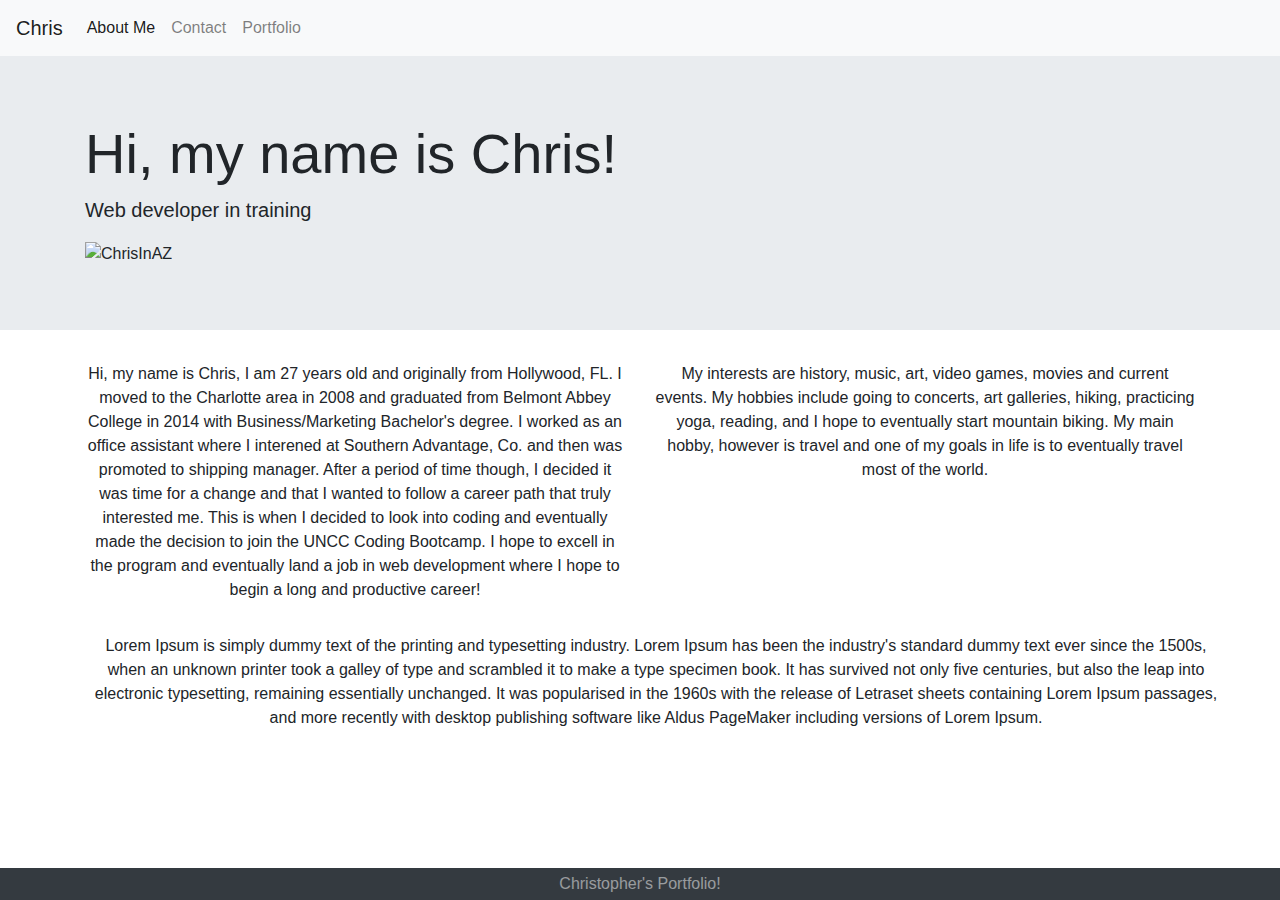
==== index.html @ a02beeba "final draft of HW2" ====
<!DOCTYPE html>
<html lang="en">
<head>

<!--Links to Bootstrap here and for collapsible hamburger menu to work for when page size is reduced.-->  <meta charset="UTF-8">

  <meta name="viewport" content="width=device-width, initial-scale=1.0">
  <meta http-equiv="X-UA-Compatible" content="ie=edge">
  <link rel="stylesheet" href="https://stackpath.bootstrapcdn.com/bootstrap/4.4.1/css/bootstrap.min.css"
      integrity="sha384-Vkoo8x4CGsO3+Hhxv8T/Q5PaXtkKtu6ug5TOeNV6gBiFeWPGFN9MuhOf23Q9Ifjh" crossorigin="anonymous">
  <link rel="stylesheet" href="https://maxcdn.bootstrapcdn.com/bootstrap/4.4.1/css/bootstrap.min.css">
  <script src="https://ajax.googleapis.com/ajax/libs/jquery/3.4.1/jquery.min.js">
  </script>
  <script src="https://cdnjs.cloudflare.com/ajax/libs/popper.js/1.16.0/umd/popper.min.js"></script>
  <script src="https://maxcdn.bootstrapcdn.com/bootstrap/4.4.1/js/bootstrap.min.js"></script>
    <title>Christopher's About Me</title>
</head>
<body>

  <!--Contact, About Me (index), and portfolio are all linked for easy navigation through page.-->
    
    <nav class="navbar navbar-expand-sm navbar-light bg-light">
        <a class="navbar-brand" href="index.html">Chris</a>
        <button class="navbar-toggler" type="button" data-toggle="collapse" data-target="#navbarSupportedContent" aria-controls="navbarSupportedContent" aria-expanded="false" aria-label="Toggle navigation">
          <span class="navbar-toggler-icon"></span>
        </button>
        <div class="collapse navbar-collapse" id="navbarSupportedContent">
          <ul class="navbar-nav mr-auto">
            <li class="nav-item active">
              <a class="nav-link" href="index.html">About Me<span class="sr-only">(current)</span></a>
            </li>
            <li class="nav-item">
              <a class="nav-link" href="contact.html">Contact</a>
            </li>
            <li class="nav-item">
                <a class="nav-link" href="portfolio.html">Portfolio</a>
              </li>
        </div>
      </nav>

      <div class="jumbotron jumbotron-fluid">
        <div class="container">
          <h1 class="display-4">Hi, my name is Chris!</h1>
          <p class="lead">Web developer in training</p>
          <img width="20%"
        src="https://ca.slack-edge.com/TS9EDQS87-USD824BPS-fc6f5577cc83-512" alt=ChrisInAZ>
        </div>
      </div>

      <div class="container">

<!--first set of paragraphs below are side by side on most normal sized screens, but will properly adjust and move on top of each other
      when window size is reduced and for small screens on mobile devices.-->

      <div class="row">
        <div class="col-xs-6 col-sm-6 col-md-6 col-lg-6 text-center">
            <p>Hi, my name is Chris, I am 27 years old and originally from Hollywood, FL. I moved to the Charlotte area in 2008 and graduated from Belmont Abbey
              College in 2014 with Business/Marketing Bachelor's degree. I worked as an office assistant where I interened at Southern Advantage, Co. 
              and then was promoted to shipping manager. After a period of time though, I decided it was time for a change and that I wanted to follow a career
              path that truly interested me. This is when I decided to look into coding and eventually made the decision to join the UNCC Coding Bootcamp.
              I hope to excell in the program and eventually land a job in web development where I hope to begin a long and productive career!</p>
        </div>
        <div class="col-xs-6 col-sm-6 col-md-6 col-lg-6 text-center">
            <p>My interests are history, music, art, video games, movies and current events. My hobbies include going to concerts, art galleries, hiking, practicing
              yoga, reading, and I hope to eventually start mountain biking. My main hobby, however is travel and one of my goals in life is to eventually travel most of the world.</p>
        </div>

        <div class="row">
          <div class="col-xs-12 col-sm-12 col-md-12 col-lg-12 m-3 text-center">
            <p>Lorem Ipsum is simply dummy text of the printing and typesetting industry. Lorem Ipsum has been the industry's standard dummy text ever since the 1500s, when an unknown printer took a galley of type and scrambled it to make a type specimen book. It has survived not only five centuries, but also the leap into electronic typesetting, remaining essentially unchanged. It was popularised in the 1960s with the release of Letraset sheets containing Lorem Ipsum passages, and more recently with desktop publishing software like Aldus PageMaker including versions of Lorem Ipsum.</p>
          </div>
        </div>
      </div>
    </div>

<!--Footer type is sticky, so it will move with rest of page when it is scrolled up and down.-->

    <footer class="page-footer font-small bg-dark fixed-bottom">
      <div class="text-center text-white-50 py-1">Christopher's Portfolio!</div>
    </footer>

</body>
</html>
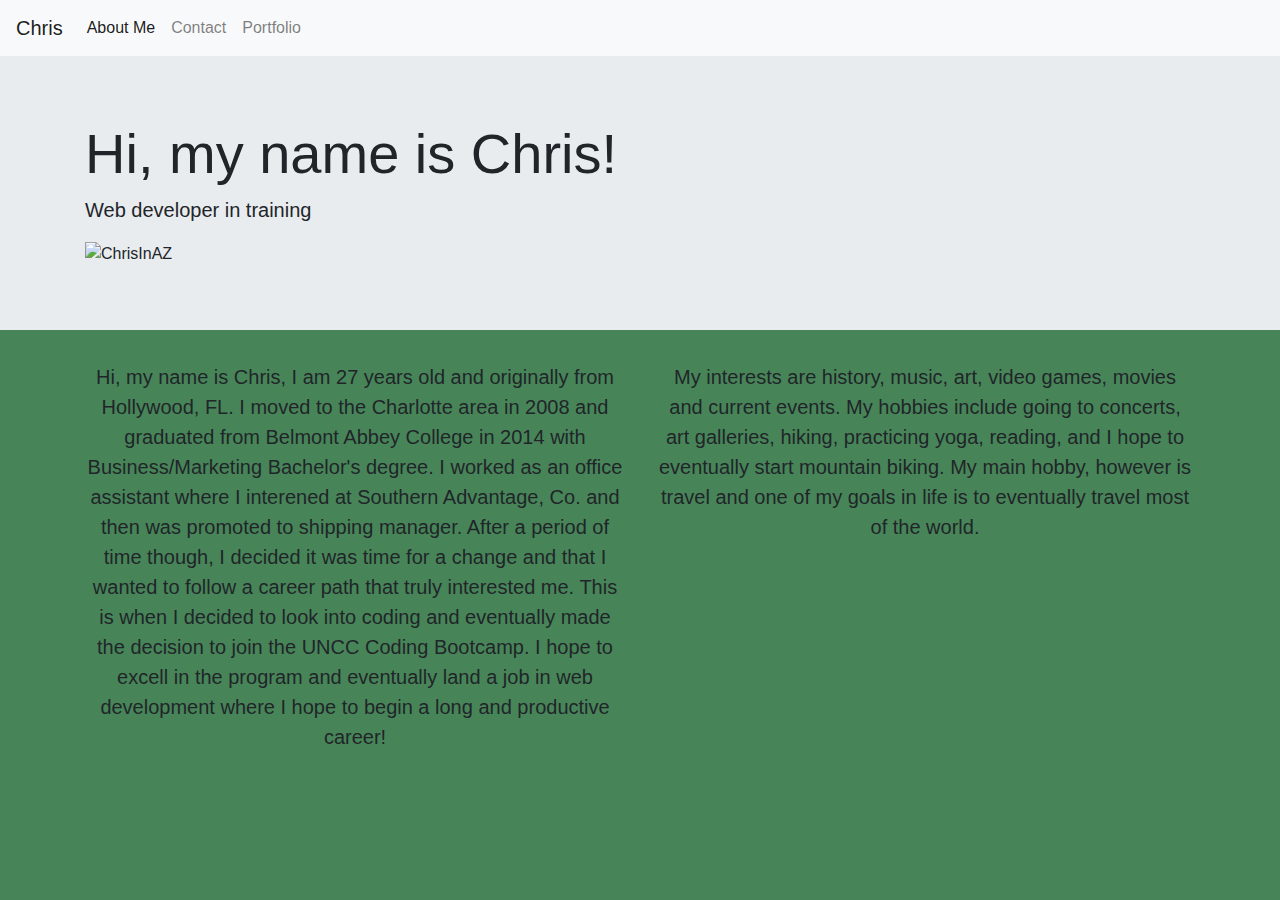
==== commit 4efd5e9e: "cleaned up code" ====
--- a/index.html
+++ b/index.html
@@ -1,83 +1,81 @@
 <!DOCTYPE html>
 <html lang="en">
+
 <head>
 
-<!--Links to Bootstrap here and for collapsible hamburger menu to work for when page size is reduced.-->  <meta charset="UTF-8">
+  <!--Links to Bootstrap here and for collapsible hamburger menu to work for when page size is reduced.-->
+  <meta charset="UTF-8">
 
   <meta name="viewport" content="width=device-width, initial-scale=1.0">
   <meta http-equiv="X-UA-Compatible" content="ie=edge">
   <link rel="stylesheet" href="https://stackpath.bootstrapcdn.com/bootstrap/4.4.1/css/bootstrap.min.css"
-      integrity="sha384-Vkoo8x4CGsO3+Hhxv8T/Q5PaXtkKtu6ug5TOeNV6gBiFeWPGFN9MuhOf23Q9Ifjh" crossorigin="anonymous">
+    integrity="sha384-Vkoo8x4CGsO3+Hhxv8T/Q5PaXtkKtu6ug5TOeNV6gBiFeWPGFN9MuhOf23Q9Ifjh" crossorigin="anonymous">
   <link rel="stylesheet" href="https://maxcdn.bootstrapcdn.com/bootstrap/4.4.1/css/bootstrap.min.css">
   <script src="https://ajax.googleapis.com/ajax/libs/jquery/3.4.1/jquery.min.js">
   </script>
   <script src="https://cdnjs.cloudflare.com/ajax/libs/popper.js/1.16.0/umd/popper.min.js"></script>
   <script src="https://maxcdn.bootstrapcdn.com/bootstrap/4.4.1/js/bootstrap.min.js"></script>
-    <title>Christopher's About Me</title>
+  <link rel="stylesheet" href="style.css">
+  <title>Christopher's About Me</title>
 </head>
+
 <body>
 
   <!--Contact, About Me (index), and portfolio are all linked for easy navigation through page.-->
-    
-    <nav class="navbar navbar-expand-sm navbar-light bg-light">
-        <a class="navbar-brand" href="index.html">Chris</a>
-        <button class="navbar-toggler" type="button" data-toggle="collapse" data-target="#navbarSupportedContent" aria-controls="navbarSupportedContent" aria-expanded="false" aria-label="Toggle navigation">
-          <span class="navbar-toggler-icon"></span>
-        </button>
-        <div class="collapse navbar-collapse" id="navbarSupportedContent">
-          <ul class="navbar-nav mr-auto">
-            <li class="nav-item active">
-              <a class="nav-link" href="index.html">About Me<span class="sr-only">(current)</span></a>
-            </li>
-            <li class="nav-item">
-              <a class="nav-link" href="contact.html">Contact</a>
-            </li>
-            <li class="nav-item">
-                <a class="nav-link" href="portfolio.html">Portfolio</a>
-              </li>
-        </div>
-      </nav>
 
-      <div class="jumbotron jumbotron-fluid">
-        <div class="container">
-          <h1 class="display-4">Hi, my name is Chris!</h1>
-          <p class="lead">Web developer in training</p>
-          <img width="20%"
-        src="https://ca.slack-edge.com/TS9EDQS87-USD824BPS-fc6f5577cc83-512" alt=ChrisInAZ>
-        </div>
+  <nav class="navbar navbar-expand-sm navbar-light bg-light">
+    <a class="navbar-brand" href="index.html">Chris</a>
+    <button class="navbar-toggler" type="button" data-toggle="collapse" data-target="#navbarSupportedContent"
+      aria-controls="navbarSupportedContent" aria-expanded="false" aria-label="Toggle navigation">
+      <span class="navbar-toggler-icon"></span>
+    </button>
+    <div class="collapse navbar-collapse" id="navbarSupportedContent">
+      <ul class="navbar-nav mr-auto">
+        <li class="nav-item active">
+          <a class="nav-link" href="index.html">About Me<span class="sr-only">(current)</span></a>
+        </li>
+        <li class="nav-item">
+          <a class="nav-link" href="contact.html">Contact</a>
+        </li>
+        <li class="nav-item">
+          <a class="nav-link" href="portfolio.html">Portfolio</a>
+        </li>
+    </div>
+  </nav>
+
+  <div class="jumbotron jumbotron-fluid">
+    <div class="container">
+      <h1 class="display-4">Hi, my name is Chris!</h1>
+      <p class="lead">Web developer in training</p>
+      <img width="20%" src="https://ca.slack-edge.com/TS9EDQS87-USD824BPS-fc6f5577cc83-512" alt=ChrisInAZ>
+    </div>
+  </div>
+
+  <div class="container">
+
+    <!--first set of paragraphs below are side by side on most normal sized screens, but will properly adjust and move on top of each other
+      when window size is reduced and for small screens on mobile devices.-->
+
+    <div class="row" id="bio">
+      <div class="col-xs-6 col-sm-6 col-md-6 col-lg-6 text-center">
+        <p>Hi, my name is Chris, I am 27 years old and originally from Hollywood, FL. I moved to the Charlotte area in
+          2008 and graduated from Belmont Abbey
+          College in 2014 with Business/Marketing Bachelor's degree. I worked as an office assistant where I interened
+          at Southern Advantage, Co.
+          and then was promoted to shipping manager. After a period of time though, I decided it was time for a change
+          and that I wanted to follow a career
+          path that truly interested me. This is when I decided to look into coding and eventually made the decision to
+          join the UNCC Coding Bootcamp.
+          I hope to excell in the program and eventually land a job in web development where I hope to begin a long and
+          productive career!</p>
+      </div>
+      <div class="col-xs-6 col-sm-6 col-md-6 col-lg-6 text-center">
+        <p>My interests are history, music, art, video games, movies and current events. My hobbies include going to
+          concerts, art galleries, hiking, practicing
+          yoga, reading, and I hope to eventually start mountain biking. My main hobby, however is travel and one of my
+          goals in life is to eventually travel most of the world.</p>
       </div>
 
-      <div class="container">
+</body>
 
-<!--first set of paragraphs below are side by side on most normal sized screens, but will properly adjust and move on top of each other
-      when window size is reduced and for small screens on mobile devices.-->
-
-      <div class="row">
-        <div class="col-xs-6 col-sm-6 col-md-6 col-lg-6 text-center">
-            <p>Hi, my name is Chris, I am 27 years old and originally from Hollywood, FL. I moved to the Charlotte area in 2008 and graduated from Belmont Abbey
-              College in 2014 with Business/Marketing Bachelor's degree. I worked as an office assistant where I interened at Southern Advantage, Co. 
-              and then was promoted to shipping manager. After a period of time though, I decided it was time for a change and that I wanted to follow a career
-              path that truly interested me. This is when I decided to look into coding and eventually made the decision to join the UNCC Coding Bootcamp.
-              I hope to excell in the program and eventually land a job in web development where I hope to begin a long and productive career!</p>
-        </div>
-        <div class="col-xs-6 col-sm-6 col-md-6 col-lg-6 text-center">
-            <p>My interests are history, music, art, video games, movies and current events. My hobbies include going to concerts, art galleries, hiking, practicing
-              yoga, reading, and I hope to eventually start mountain biking. My main hobby, however is travel and one of my goals in life is to eventually travel most of the world.</p>
-        </div>
-
-        <div class="row">
-          <div class="col-xs-12 col-sm-12 col-md-12 col-lg-12 m-3 text-center">
-            <p>Lorem Ipsum is simply dummy text of the printing and typesetting industry. Lorem Ipsum has been the industry's standard dummy text ever since the 1500s, when an unknown printer took a galley of type and scrambled it to make a type specimen book. It has survived not only five centuries, but also the leap into electronic typesetting, remaining essentially unchanged. It was popularised in the 1960s with the release of Letraset sheets containing Lorem Ipsum passages, and more recently with desktop publishing software like Aldus PageMaker including versions of Lorem Ipsum.</p>
-          </div>
-        </div>
-      </div>
-    </div>
-
-<!--Footer type is sticky, so it will move with rest of page when it is scrolled up and down.-->
-
-    <footer class="page-footer font-small bg-dark fixed-bottom">
-      <div class="text-center text-white-50 py-1">Christopher's Portfolio!</div>
-    </footer>
-
-</body>
 </html>--- a/style.css
+++ b/style.css
@@ -0,0 +1,29 @@
+body {
+    background-color: #478559;
+}
+
+#contact-me {
+    padding: 200px;
+    font-size: xx-large;
+}
+
+#bio {
+    font-size: 20px;
+}
+
+#top-button {
+    background-color: black;
+  padding: 1em 3em;
+  border-radius: 100px;
+  color: white;
+  display: inline-block;
+  margin: 10px;
+}
+
+#bottom-button {
+    background-color: black;
+  padding: 1em 2em;
+  border-radius: 100px;
+  color: white;
+  margin: 10px;
+}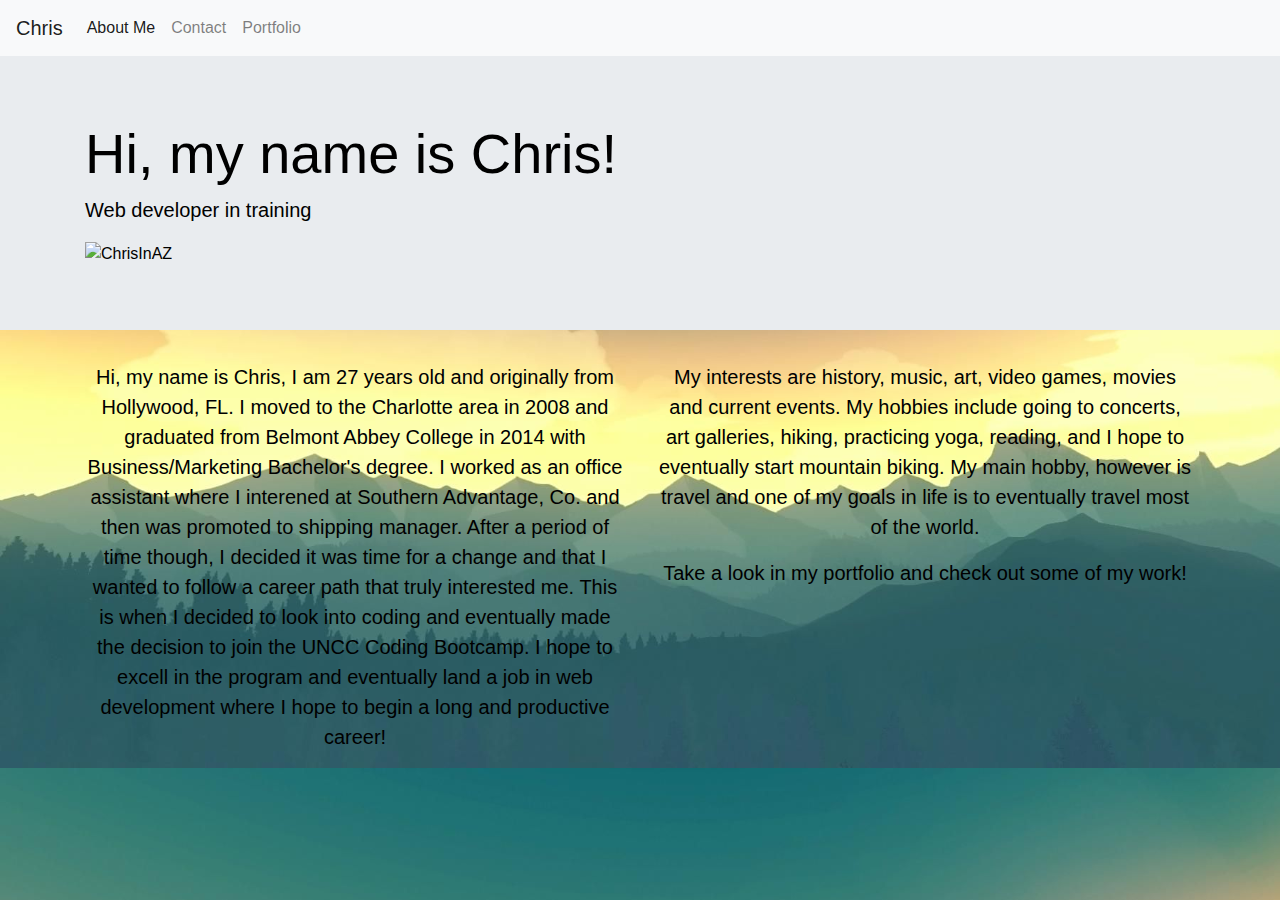
==== commit 1edd658d: "closed some html div tags" ====
--- a/index.html
+++ b/index.html
@@ -74,7 +74,10 @@
           concerts, art galleries, hiking, practicing
           yoga, reading, and I hope to eventually start mountain biking. My main hobby, however is travel and one of my
           goals in life is to eventually travel most of the world.</p>
+        <p>Take a look in my portfolio and check out some of my work!</p>
       </div>
+    </div>
+  </div>
 
 </body>
 
--- a/style.css
+++ b/style.css
@@ -1,6 +1,8 @@
 body {
-    background-color: #478559;
-}
+  background-image: url("backgoundim.jpg");
+  background-size: cover;
+  color: black;
+  } 
 
 #contact-me {
     padding: 200px;
